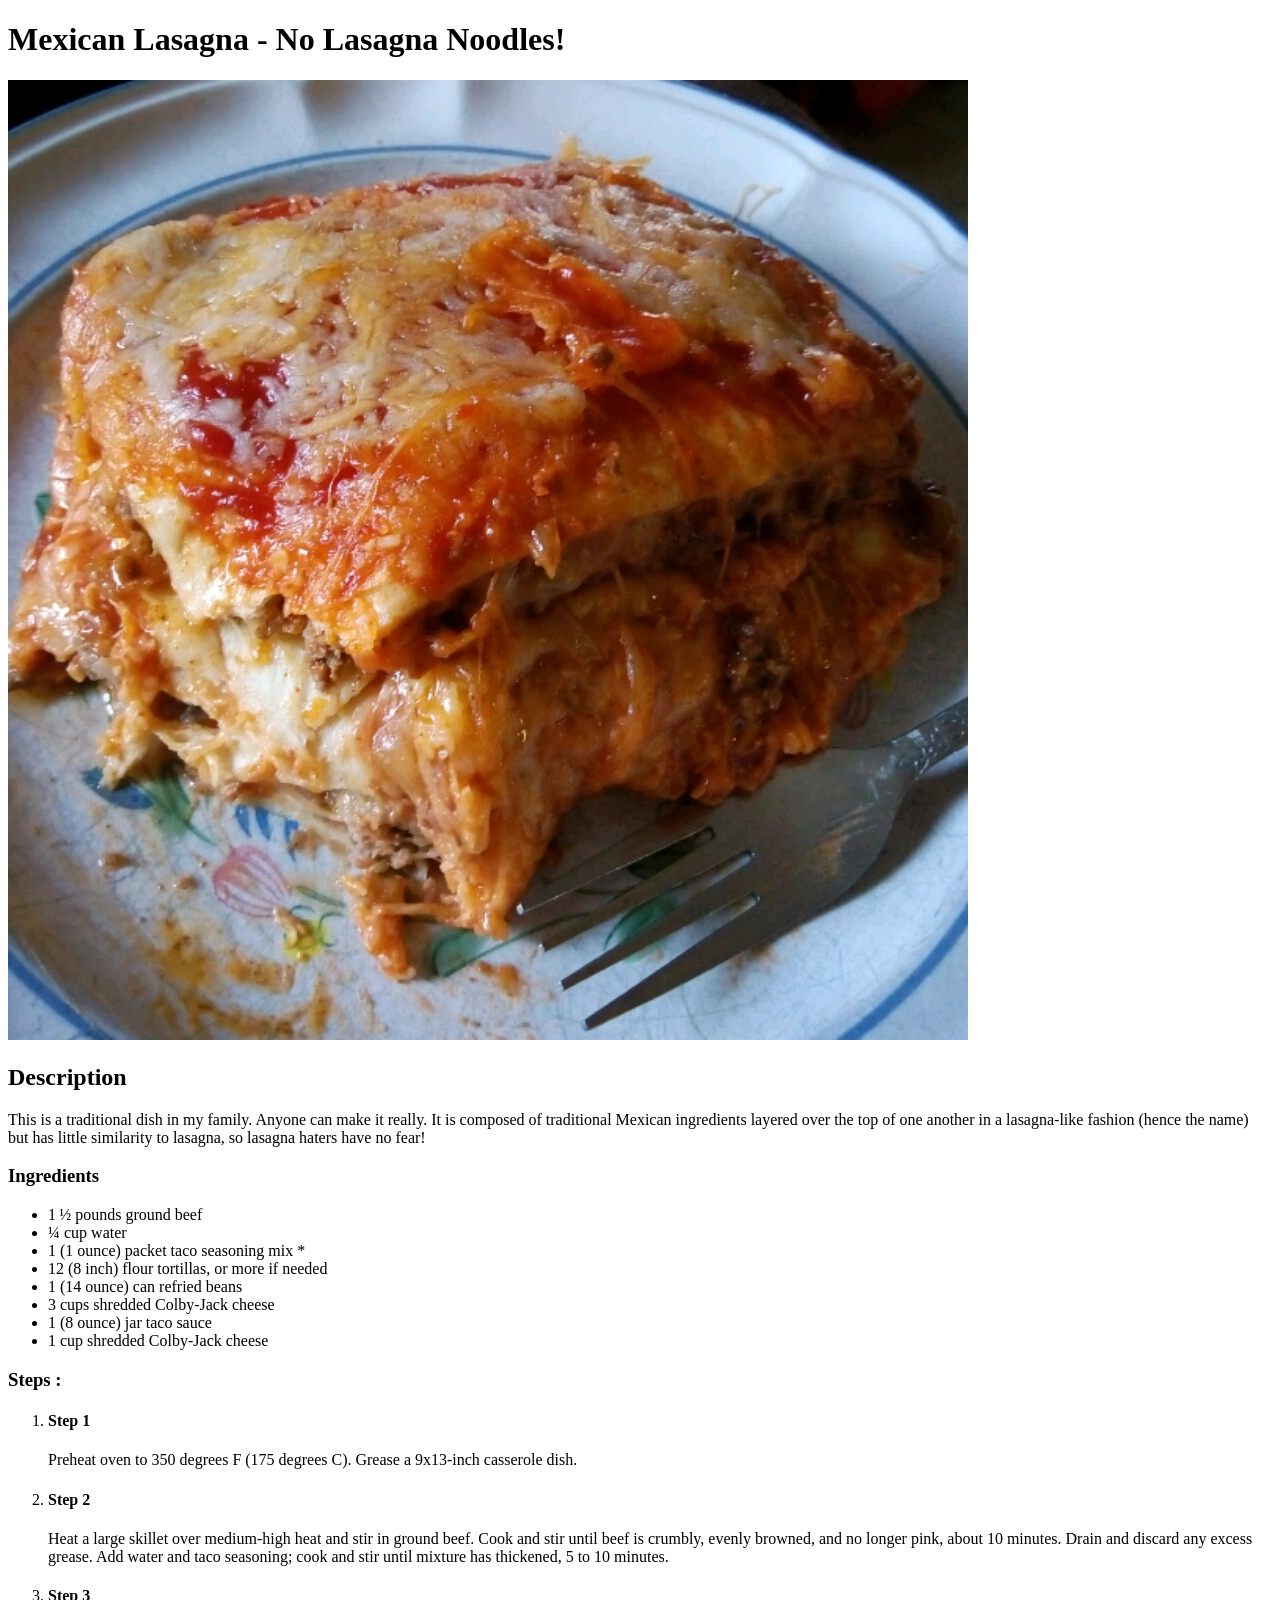
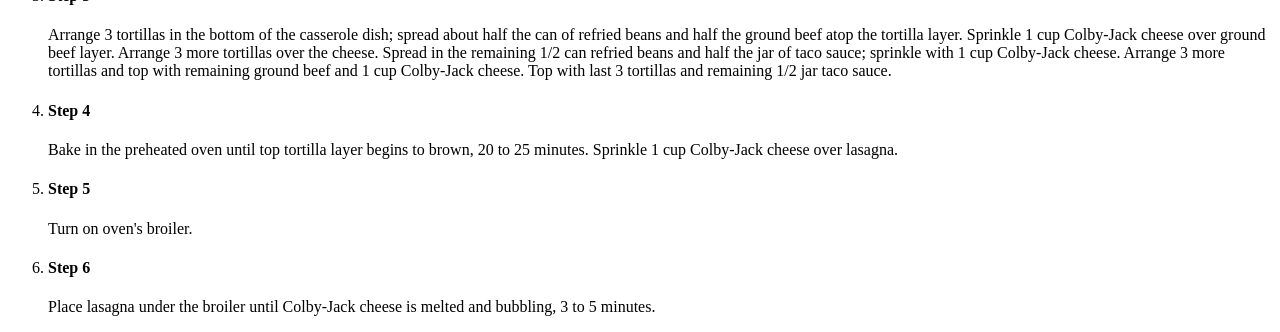
==== recipes/lasagna.html @ dd4adc45 "index.html" ====
<!DOCTYPE html>
<html lang="en">
<head>
    <meta charset="UTF-8">
    <meta http-equiv="X-UA-Compatible" content="IE=edge">
    <meta name="viewport" content="width=device-width, initial-scale=1.0">
    <title>Document</title>
</head>
<body>
    <h1>Mexican Lasagna - No Lasagna Noodles!</h1>
    <img src="image.jpeg" alt="an image of mexican lasagna">
    <h2>Description</h2>
    <p>This is a traditional dish in my family. Anyone can make it really. It is composed of traditional Mexican ingredients layered over the top of one another in a lasagna-like fashion (hence the name) but has little similarity to lasagna, so lasagna haters have no fear! </p>
    <h3>Ingredients</h3>
    <ul>
        <li>1 ½ pounds ground beef </li>
        <li>¼ cup water </li>
        <li>1 (1 ounce) packet taco seasoning mix *</li>
        <li>12 (8 inch) flour tortillas, or more if needed </li>
        <li>1 (14 ounce) can refried beans</li>
        <li>3 cups shredded Colby-Jack cheese </li>
        <li>1 (8 ounce) jar taco sauce </li>
        <li>1 cup shredded Colby-Jack cheese </li>
    </ul>

    <h3>Steps : </h3>
    <ol>
        <li><h4>Step 1</h4></li>
        Preheat oven to 350 degrees F (175 degrees C). Grease a 9x13-inch casserole dish.
        <li><h4>Step 2</h4></li>
        Heat a large skillet over medium-high heat and stir in ground beef. Cook and stir until beef is crumbly, evenly browned, and no longer pink, about 10 minutes. Drain and discard any excess grease. Add water and taco seasoning; cook and stir until mixture has thickened, 5 to 10 minutes.
        <li><h4>Step 3</h4></li>
        Arrange 3 tortillas in the bottom of the casserole dish; spread about half the can of refried beans and half the ground beef atop the tortilla layer. Sprinkle 1 cup Colby-Jack cheese over ground beef layer. Arrange 3 more tortillas over the cheese. Spread in the remaining 1/2 can refried beans and half the jar of taco sauce; sprinkle with 1 cup Colby-Jack cheese. Arrange 3 more tortillas and top with remaining ground beef and 1 cup Colby-Jack cheese. Top with last 3 tortillas and remaining 1/2 jar taco sauce.
        <li><h4>Step 4</h4></li>
        Bake in the preheated oven until top tortilla layer begins to brown, 20 to 25 minutes. Sprinkle 1 cup Colby-Jack cheese over lasagna.
        <li><h4>Step 5</h4></li>
        Turn on oven's broiler.
        <li><h4>Step 6</h4></li>
        Place lasagna under the broiler until Colby-Jack cheese is melted and bubbling, 3 to 5 minutes.

    </ol>
</body>
</html>
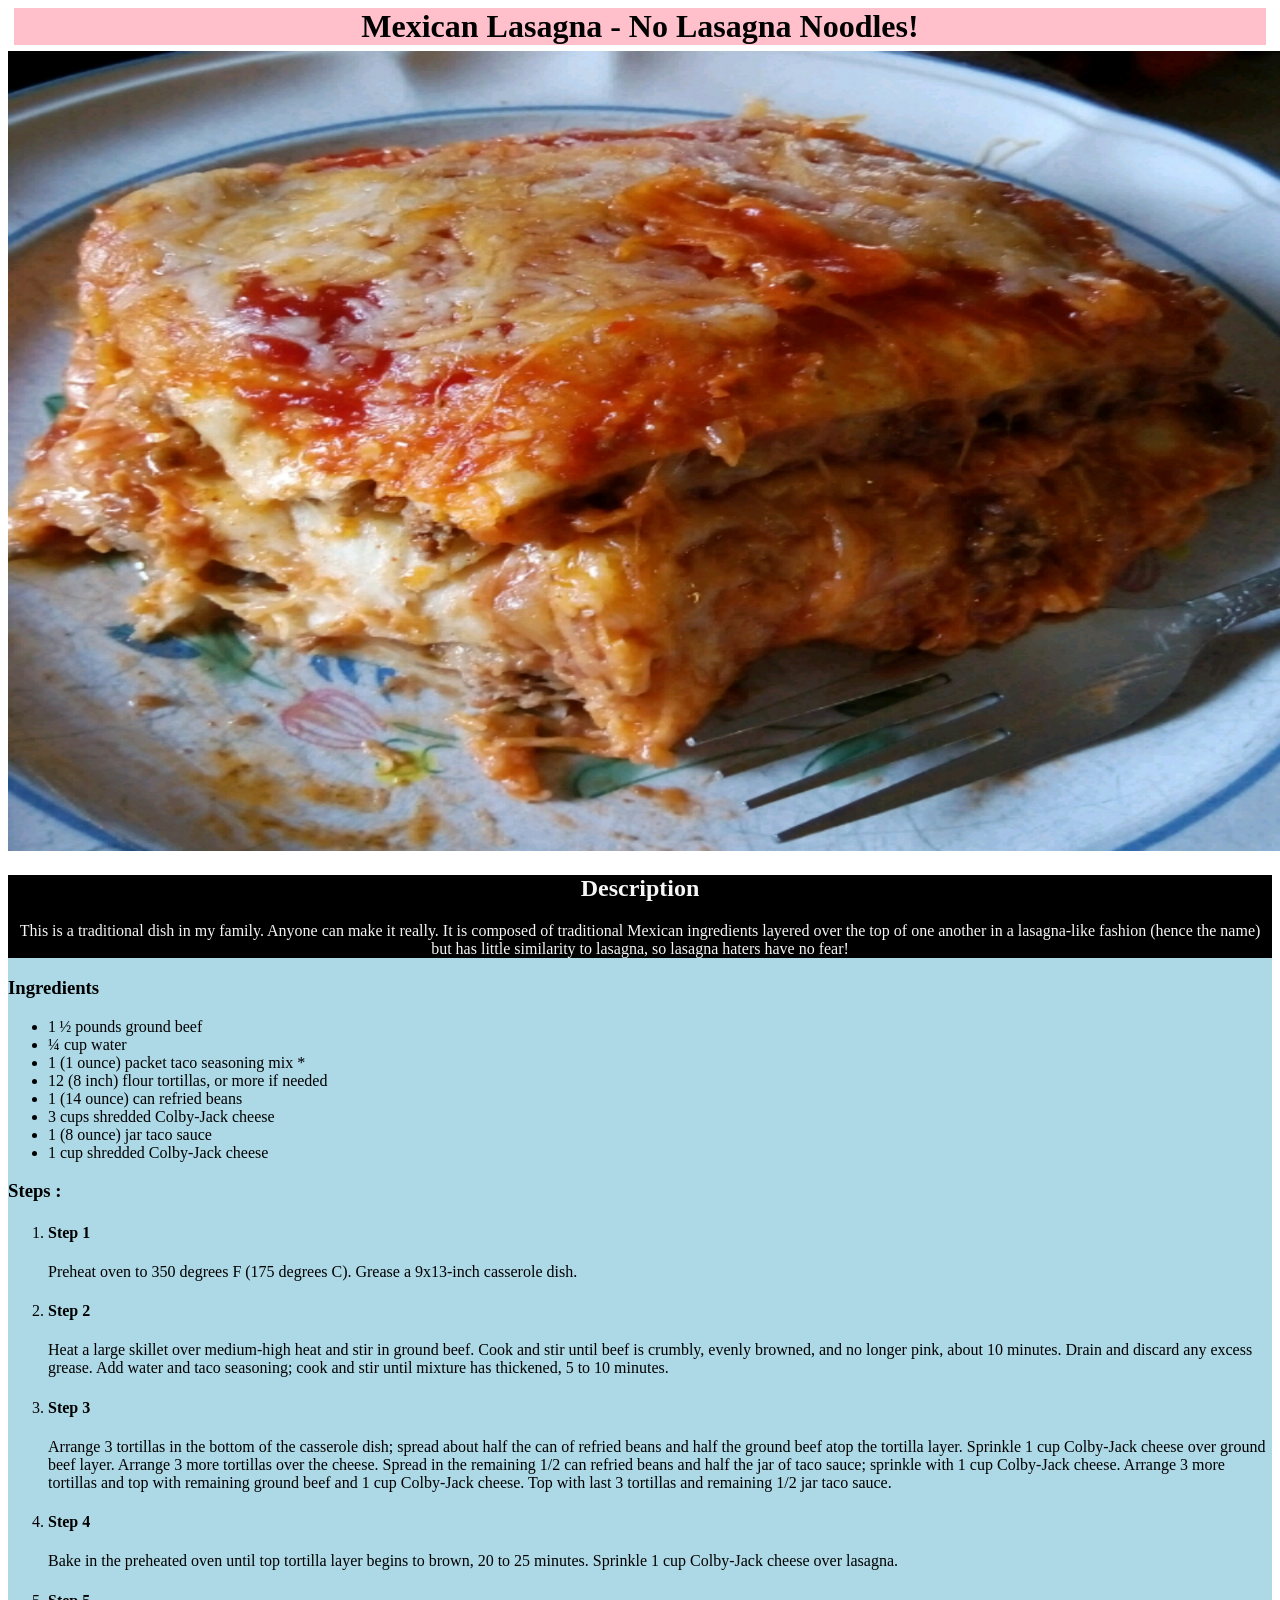
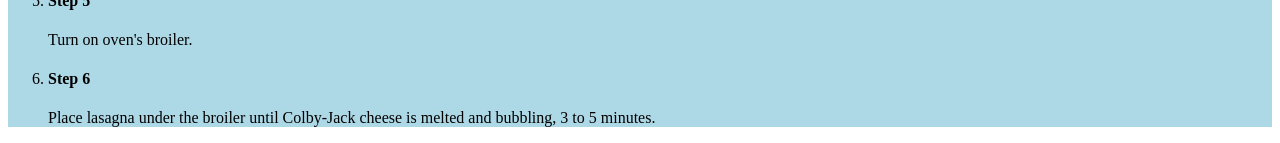
==== commit 5b6a46b2: "index.html" ====
--- a/recipes/lasagna.html
+++ b/recipes/lasagna.html
@@ -5,13 +5,18 @@
     <meta http-equiv="X-UA-Compatible" content="IE=edge">
     <meta name="viewport" content="width=device-width, initial-scale=1.0">
     <title>Document</title>
+    <link rel="stylesheet" href="style.css">
 </head>
 <body>
-    <h1>Mexican Lasagna - No Lasagna Noodles!</h1>
+    <h1 class="header">Mexican Lasagna - No Lasagna Noodles!</h1>
     <img src="image.jpeg" alt="an image of mexican lasagna">
-    <h2>Description</h2>
+    <div id="parent">
+    
+    <div class="description">    <h2>Description</h2>
     <p>This is a traditional dish in my family. Anyone can make it really. It is composed of traditional Mexican ingredients layered over the top of one another in a lasagna-like fashion (hence the name) but has little similarity to lasagna, so lasagna haters have no fear! </p>
-    <h3>Ingredients</h3>
+</div>
+    
+<h3>Ingredients</h3>
     <ul>
         <li>1 ½ pounds ground beef </li>
         <li>¼ cup water </li>
@@ -39,5 +44,6 @@
         Place lasagna under the broiler until Colby-Jack cheese is melted and bubbling, 3 to 5 minutes.
 
     </ol>
+</div>
 </body>
 </html>
--- a/recipes/style.css
+++ b/recipes/style.css
@@ -0,0 +1,18 @@
+.header{
+    background: pink;
+    margin: 0.5%;
+    font-weight: bold;
+    text-align: center;
+}
+img{
+    height:800px;
+    width: 100vw;
+}
+#parent{
+    background: lightblue;
+}
+.description{
+    text-align: center;
+    background: black;
+    color: whitesmoke;
+}
